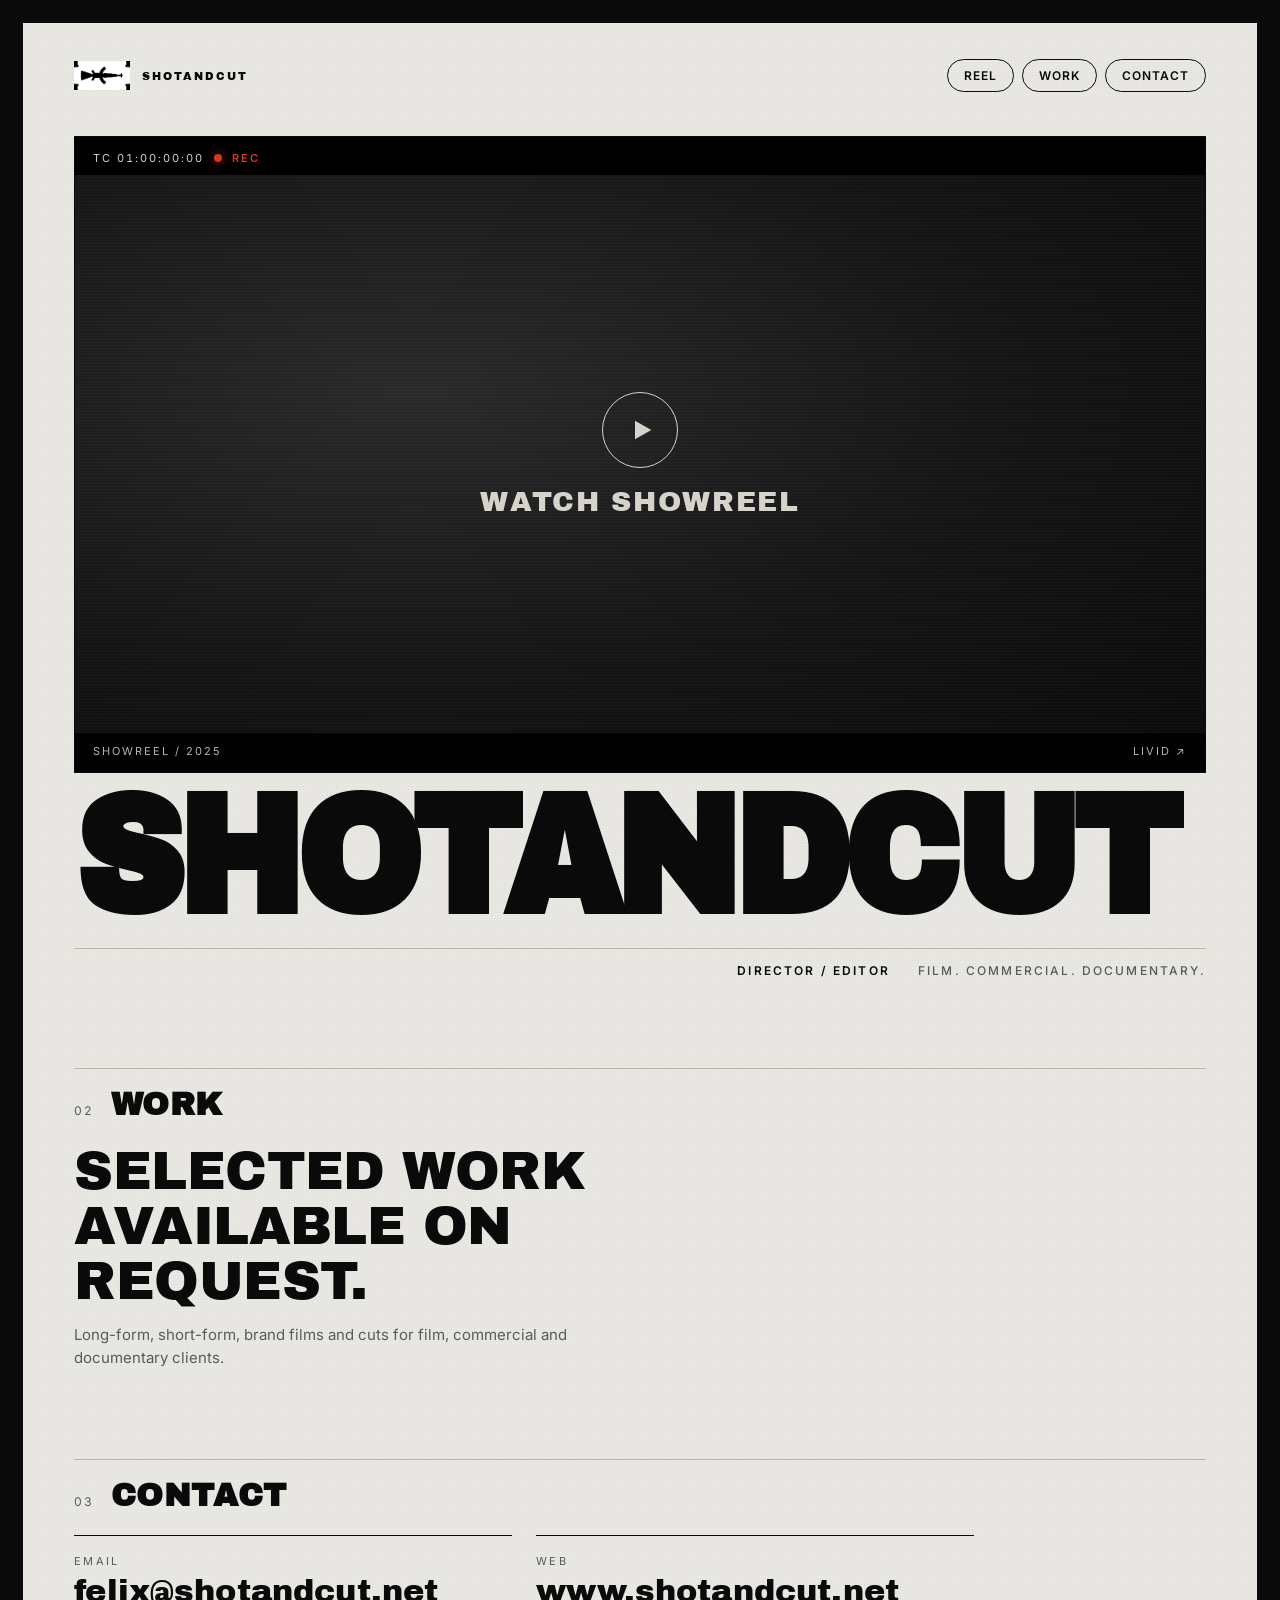
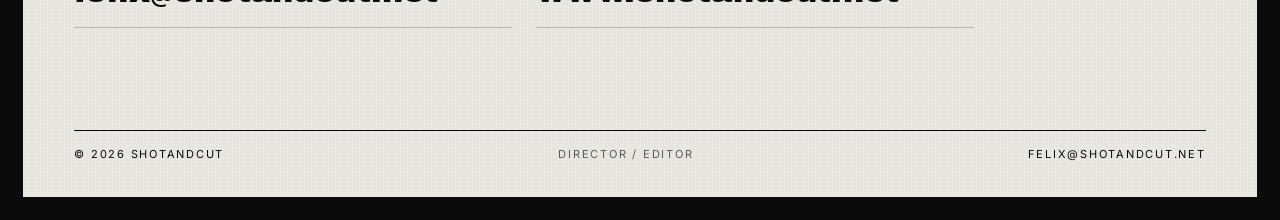
==== index.html @ 20fcffe7 "Initial Shotandcut showreel site" ====
<!DOCTYPE html>
<html lang="en">
<head>
  <meta charset="UTF-8" />
  <meta http-equiv="X-UA-Compatible" content="IE=edge" />
  <meta name="viewport" content="width=device-width, initial-scale=1.0" />

  <title>SHOTANDCUT — Director / Editor</title>
  <meta name="description" content="Shotandcut — director and editor. Film, commercial, and documentary work by Felix. Showreel and selected work available on request." />
  <meta name="author" content="Shotandcut" />
  <meta name="keywords" content="Shotandcut, director, editor, film editor, commercial, documentary, showreel, Felix, post production" />
  <meta name="theme-color" content="#0a0a0a" />

  <!-- Open Graph -->
  <meta property="og:type" content="website" />
  <meta property="og:title" content="SHOTANDCUT — Director / Editor" />
  <meta property="og:description" content="Director and editor. Film. Commercial. Documentary. Watch the showreel." />
  <meta property="og:url" content="https://shotandcut.net" />
  <meta property="og:site_name" content="Shotandcut" />
  <meta property="og:image" content="https://shotandcut.net/assets/shotandcut-stencil.jpg" />

  <!-- Twitter -->
  <meta name="twitter:card" content="summary_large_image" />
  <meta name="twitter:title" content="SHOTANDCUT — Director / Editor" />
  <meta name="twitter:description" content="Director and editor. Film. Commercial. Documentary." />
  <meta name="twitter:image" content="https://shotandcut.net/assets/shotandcut-stencil.jpg" />

  <link rel="canonical" href="https://shotandcut.net/" />
  <link rel="icon" type="image/svg+xml" href="data:image/svg+xml;utf8,<svg xmlns='http://www.w3.org/2000/svg' viewBox='0 0 32 32'><rect width='32' height='32' fill='%230a0a0a'/><text x='16' y='22' text-anchor='middle' font-family='Helvetica,Arial,sans-serif' font-weight='900' font-size='18' fill='%23e9e7e2'>S</text></svg>" />

  <!-- Fonts: Archivo Black for the giant headline, Inter for UI/body -->
  <link rel="preconnect" href="https://fonts.googleapis.com" />
  <link rel="preconnect" href="https://fonts.gstatic.com" crossorigin />
  <link href="https://fonts.googleapis.com/css2?family=Archivo+Black&family=Inter:wght@400;500;600&display=swap" rel="stylesheet" />

  <link rel="stylesheet" href="styles.css" />
</head>
<body>
  <a class="skip-link" href="#main">Skip to content</a>

  <!-- Outer black frame; inner pale canvas. -->
  <div class="frame">
    <div class="canvas">

      <header class="topbar" role="banner">
        <a class="brand" href="#top" aria-label="Shotandcut — home">
          <img src="assets/shotandcut-stencil.jpg" alt="Shotandcut stencil mark" class="brand-mark" />
          <span class="brand-text" aria-hidden="true">SHOTANDCUT</span>
        </a>

        <nav class="nav" aria-label="Primary">
          <a class="pill" href="#reel">Reel</a>
          <a class="pill" href="#work">Work</a>
          <a class="pill" href="#contact">Contact</a>
        </nav>
      </header>

      <main id="main">

        <!-- Hero / reel panel -->
        <section id="reel" class="reel" aria-label="Showreel">
          <a class="reel-panel" href="https://livid.com/watch/T2FL54Derqdy" target="_blank" rel="noopener noreferrer" aria-label="Watch the Shotandcut showreel on Livid">
            <div class="reel-grain" aria-hidden="true"></div>
            <div class="reel-meta" aria-hidden="true">
              <span class="reel-tc">TC 01:00:00:00</span>
              <span class="reel-dot"></span>
              <span class="reel-label">REC</span>
            </div>

            <div class="reel-center" aria-hidden="true">
              <span class="play-mark">
                <svg viewBox="0 0 24 24" width="28" height="28" aria-hidden="true">
                  <path d="M6 4 L20 12 L6 20 Z" fill="currentColor"/>
                </svg>
              </span>
              <span class="reel-cta">Watch showreel</span>
            </div>

            <div class="reel-footer" aria-hidden="true">
              <span>SHOWREEL / 2025</span>
              <span>LIVID ↗</span>
            </div>
          </a>
        </section>

        <!-- Massive typographic block -->
        <section class="type-block" aria-labelledby="bigtype">
          <h1 id="bigtype" class="bigtype" aria-label="Shotandcut">
            <span class="bigtype-line">SHOTANDCUT</span>
          </h1>
          <div class="taglines">
            <p class="role">Director / Editor</p>
            <p class="disciplines">Film. Commercial. Documentary.</p>
          </div>
        </section>

        <!-- Work -->
        <section id="work" class="work" aria-labelledby="work-h">
          <div class="section-head">
            <span class="section-num">02</span>
            <h2 id="work-h" class="section-title">Work</h2>
          </div>
          <p class="work-copy">
            Selected work available on request.
          </p>
          <p class="work-sub">
            Long-form, short-form, brand films and cuts for film, commercial and documentary clients.
          </p>
        </section>

        <!-- Contact -->
        <section id="contact" class="contact" aria-labelledby="contact-h">
          <div class="section-head">
            <span class="section-num">03</span>
            <h2 id="contact-h" class="section-title">Contact</h2>
          </div>

          <div class="contact-grid">
            <a class="contact-link" href="mailto:felix@shotandcut.net">
              <span class="contact-label">Email</span>
              <span class="contact-value">felix@shotandcut.net</span>
            </a>
            <a class="contact-link" href="https://www.shotandcut.net" rel="noopener">
              <span class="contact-label">Web</span>
              <span class="contact-value">www.shotandcut.net</span>
            </a>
          </div>
        </section>

      </main>

      <footer class="footbar" role="contentinfo">
        <span>© <span id="yr">2025</span> Shotandcut</span>
        <span class="foot-mid">Director / Editor</span>
        <span>felix@shotandcut.net</span>
      </footer>

    </div>
  </div>

  <script>
    document.getElementById('yr').textContent = new Date().getFullYear();
  </script>
</body>
</html>
---- styles.css ----
/* ============================================================
   SHOTANDCUT — director/editor showreel landing
   Stark editorial. Black frame, pale-grey canvas, oversized type.
   ============================================================ */

:root {
  --bg-frame: #0a0a0a;        /* outer black frame */
  --bg-canvas: #e9e7e2;       /* pale grey/bone inner canvas */
  --ink: #0a0a0a;             /* primary type */
  --ink-soft: #2c2c2c;
  --ink-mute: #5a5a58;
  --rule: #b9b6ad;            /* hairline dividers on canvas */
  --reel-bg: #161616;
  --reel-ink: #d6d3cb;
  --accent: #d23a1a;          /* sparing red — REC / cinematic accent */

  --pad-x: clamp(20px, 4vw, 56px);
  --pad-y: clamp(18px, 3vw, 36px);

  --font-display: "Archivo Black", "Helvetica Neue", Helvetica, Arial, sans-serif;
  --font-body: "Inter", "Helvetica Neue", Helvetica, Arial, sans-serif;
}

* { box-sizing: border-box; }

html, body {
  margin: 0;
  padding: 0;
  background: var(--bg-frame);
  color: var(--ink);
  font-family: var(--font-body);
  -webkit-font-smoothing: antialiased;
  -moz-osx-font-smoothing: grayscale;
  text-rendering: optimizeLegibility;
}

img { display: block; max-width: 100%; height: auto; }

a { color: inherit; text-decoration: none; }

.skip-link {
  position: absolute;
  left: -9999px;
  top: 0;
  background: var(--ink);
  color: #fff;
  padding: 10px 14px;
  z-index: 100;
}
.skip-link:focus { left: 16px; top: 16px; }

/* ------------------------------------------------------------
   Frame + canvas
   ------------------------------------------------------------ */
.frame {
  min-height: 100vh;
  padding: clamp(12px, 1.8vw, 24px);
  background: var(--bg-frame);
}

.canvas {
  background: var(--bg-canvas);
  min-height: calc(100vh - 2 * clamp(12px, 1.8vw, 24px));
  padding: var(--pad-y) var(--pad-x);
  position: relative;
  overflow: hidden;
}

/* Subtle paper grain on the canvas */
.canvas::before {
  content: "";
  position: absolute;
  inset: 0;
  pointer-events: none;
  opacity: 0.06;
  background-image: radial-gradient(rgba(0,0,0,0.6) 1px, transparent 1px);
  background-size: 3px 3px;
  mix-blend-mode: multiply;
}

/* ------------------------------------------------------------
   Top bar
   ------------------------------------------------------------ */
.topbar {
  display: flex;
  justify-content: space-between;
  align-items: center;
  gap: 16px;
  position: relative;
  z-index: 2;
}

.brand {
  display: inline-flex;
  align-items: center;
  gap: 12px;
}

.brand-mark {
  width: 56px;
  height: auto;
  display: block;
  filter: invert(1); /* image is white-on-black; invert to black-on-canvas */
}

.brand-text {
  font-family: var(--font-display);
  font-size: 11px;
  letter-spacing: 0.18em;
  color: var(--ink);
}

.nav {
  display: inline-flex;
  gap: 8px;
}

.pill {
  display: inline-flex;
  align-items: center;
  padding: 8px 16px;
  border: 1px solid var(--ink);
  border-radius: 999px;
  font-size: 12px;
  letter-spacing: 0.08em;
  text-transform: uppercase;
  font-weight: 600;
  color: var(--ink);
  background: transparent;
  transition: background 160ms ease, color 160ms ease;
}
.pill:hover, .pill:focus-visible {
  background: var(--ink);
  color: var(--bg-canvas);
  outline: none;
}

/* ------------------------------------------------------------
   Reel / hero panel
   ------------------------------------------------------------ */
.reel {
  margin-top: clamp(24px, 4vw, 44px);
  position: relative;
  z-index: 2;
}

.reel-panel {
  position: relative;
  display: block;
  width: 100%;
  aspect-ratio: 16 / 9;
  background:
    radial-gradient(ellipse at 30% 40%, #2a2a2a 0%, #141414 55%, #0a0a0a 100%);
  color: var(--reel-ink);
  overflow: hidden;
  border: 1px solid var(--ink);
  transition: transform 220ms ease;
}
.reel-panel:hover { transform: translateY(-2px); }
.reel-panel:focus-visible { outline: 2px solid var(--accent); outline-offset: 4px; }

/* Film-frame letterbox bars */
.reel-panel::before,
.reel-panel::after {
  content: "";
  position: absolute;
  left: 0; right: 0;
  height: 6%;
  background: #000;
  z-index: 3;
}
.reel-panel::before { top: 0; }
.reel-panel::after { bottom: 0; }

.reel-grain {
  position: absolute;
  inset: 0;
  background-image:
    repeating-linear-gradient(0deg,
      rgba(255,255,255,0.025) 0,
      rgba(255,255,255,0.025) 1px,
      transparent 1px,
      transparent 3px);
  pointer-events: none;
  z-index: 2;
}

.reel-meta {
  position: absolute;
  top: 14px;
  left: 18px;
  z-index: 4;
  display: inline-flex;
  align-items: center;
  gap: 10px;
  font-family: var(--font-body);
  font-size: 11px;
  letter-spacing: 0.18em;
  color: var(--reel-ink);
  text-transform: uppercase;
}
.reel-tc { font-variant-numeric: tabular-nums; }
.reel-dot {
  width: 8px; height: 8px; border-radius: 50%;
  background: var(--accent);
  box-shadow: 0 0 12px rgba(210, 58, 26, 0.7);
  animation: pulse 1.6s ease-in-out infinite;
}
@keyframes pulse {
  0%, 100% { opacity: 1; }
  50% { opacity: 0.35; }
}
.reel-label { color: var(--accent); font-weight: 600; }

.reel-center {
  position: absolute;
  inset: 0;
  z-index: 4;
  display: flex;
  flex-direction: column;
  align-items: center;
  justify-content: center;
  gap: 18px;
  text-align: center;
  padding: 24px;
}

.play-mark {
  display: inline-flex;
  align-items: center;
  justify-content: center;
  width: 76px;
  height: 76px;
  border-radius: 50%;
  border: 1.5px solid var(--reel-ink);
  color: var(--reel-ink);
  transition: background 200ms ease, color 200ms ease, transform 200ms ease;
}
.reel-panel:hover .play-mark {
  background: var(--reel-ink);
  color: var(--reel-bg);
  transform: scale(1.04);
}
.play-mark svg { margin-left: 4px; }

.reel-cta {
  font-family: var(--font-display);
  font-size: clamp(18px, 2.2vw, 28px);
  letter-spacing: 0.06em;
  color: var(--reel-ink);
  text-transform: uppercase;
}

.reel-footer {
  position: absolute;
  bottom: 14px;
  left: 18px;
  right: 18px;
  z-index: 4;
  display: flex;
  justify-content: space-between;
  font-size: 11px;
  letter-spacing: 0.18em;
  text-transform: uppercase;
  color: var(--reel-ink);
  opacity: 0.85;
}

/* ------------------------------------------------------------
   Oversized type block
   ------------------------------------------------------------ */
.type-block {
  margin-top: clamp(18px, 2.5vw, 28px);
  position: relative;
  z-index: 2;
}

.bigtype {
  font-family: var(--font-display);
  /* Fluid: full word fits the canvas width.
     SHOTANDCUT = 10 chars. Tuned with letter-spacing so it touches the edges. */
  font-size: clamp(40px, 11.8vw, 200px);
  line-height: 0.86;
  letter-spacing: -0.045em;
  margin: 0;
  color: var(--ink);
  text-transform: uppercase;
  /* slight vertical stretch for a condensed/cinematic feel */
  transform: scaleY(1.12);
  transform-origin: left bottom;
  white-space: nowrap;
}

.bigtype-line { display: block; }

.taglines {
  margin-top: clamp(10px, 1.5vw, 18px);
  display: flex;
  justify-content: flex-end;
  gap: 28px;
  flex-wrap: wrap;
  border-top: 1px solid var(--rule);
  padding-top: 14px;
}
.role,
.disciplines {
  margin: 0;
  font-size: 12px;
  letter-spacing: 0.18em;
  text-transform: uppercase;
  color: var(--ink);
  font-weight: 600;
}
.disciplines { color: var(--ink-mute); font-weight: 500; }

/* ------------------------------------------------------------
   Section heads (Work, Contact)
   ------------------------------------------------------------ */
.section-head {
  display: flex;
  align-items: baseline;
  gap: 16px;
  border-top: 1px solid var(--rule);
  padding-top: 18px;
  margin-bottom: 22px;
}
.section-num {
  font-family: var(--font-body);
  font-size: 12px;
  letter-spacing: 0.18em;
  color: var(--ink-mute);
  font-variant-numeric: tabular-nums;
}
.section-title {
  font-family: var(--font-display);
  font-size: clamp(22px, 2.6vw, 32px);
  letter-spacing: 0.02em;
  margin: 0;
  text-transform: uppercase;
}

/* Work */
.work {
  margin-top: clamp(48px, 7vw, 96px);
  position: relative;
  z-index: 2;
}
.work-copy {
  font-family: var(--font-display);
  font-size: clamp(28px, 4.2vw, 56px);
  line-height: 1.02;
  letter-spacing: -0.01em;
  margin: 0 0 14px 0;
  text-transform: uppercase;
  max-width: 18ch;
}
.work-sub {
  margin: 0;
  font-size: 15px;
  line-height: 1.55;
  color: var(--ink-mute);
  max-width: 56ch;
}

/* Contact */
.contact {
  margin-top: clamp(48px, 7vw, 96px);
  position: relative;
  z-index: 2;
}
.contact-grid {
  display: grid;
  grid-template-columns: 1fr 1fr;
  gap: 24px;
  max-width: 900px;
}
.contact-link {
  display: flex;
  flex-direction: column;
  gap: 6px;
  padding: 18px 0;
  border-top: 1px solid var(--ink);
  border-bottom: 1px solid var(--rule);
  transition: background 160ms ease, padding 160ms ease;
}
.contact-link:hover {
  background: var(--ink);
  color: var(--bg-canvas);
  padding-left: 14px;
  padding-right: 14px;
}
.contact-label {
  font-size: 11px;
  letter-spacing: 0.2em;
  text-transform: uppercase;
  color: var(--ink-mute);
}
.contact-link:hover .contact-label { color: var(--bg-canvas); }
.contact-value {
  font-family: var(--font-display);
  font-size: clamp(20px, 2.6vw, 32px);
  letter-spacing: 0.005em;
  word-break: break-all;
}

/* ------------------------------------------------------------
   Footer
   ------------------------------------------------------------ */
.footbar {
  margin-top: clamp(56px, 8vw, 120px);
  border-top: 1px solid var(--ink);
  padding-top: 16px;
  display: flex;
  justify-content: space-between;
  gap: 16px;
  font-size: 11px;
  letter-spacing: 0.16em;
  text-transform: uppercase;
  color: var(--ink);
  position: relative;
  z-index: 2;
}
.foot-mid { color: var(--ink-mute); }

/* ------------------------------------------------------------
   Responsive
   ------------------------------------------------------------ */
@media (max-width: 720px) {
  .brand-mark { width: 44px; }
  .brand-text { display: none; }

  .nav { gap: 6px; }
  .pill { padding: 7px 12px; font-size: 11px; }

  .taglines { justify-content: flex-start; gap: 18px; }

  .contact-grid { grid-template-columns: 1fr; gap: 12px; }

  .footbar { flex-direction: column; gap: 6px; }
  .foot-mid { order: 3; }

  .reel-meta, .reel-footer { font-size: 10px; }
}

@media (prefers-reduced-motion: reduce) {
  *, *::before, *::after {
    animation-duration: 0.001ms !important;
    animation-iteration-count: 1 !important;
    transition-duration: 0.001ms !important;
  }
}
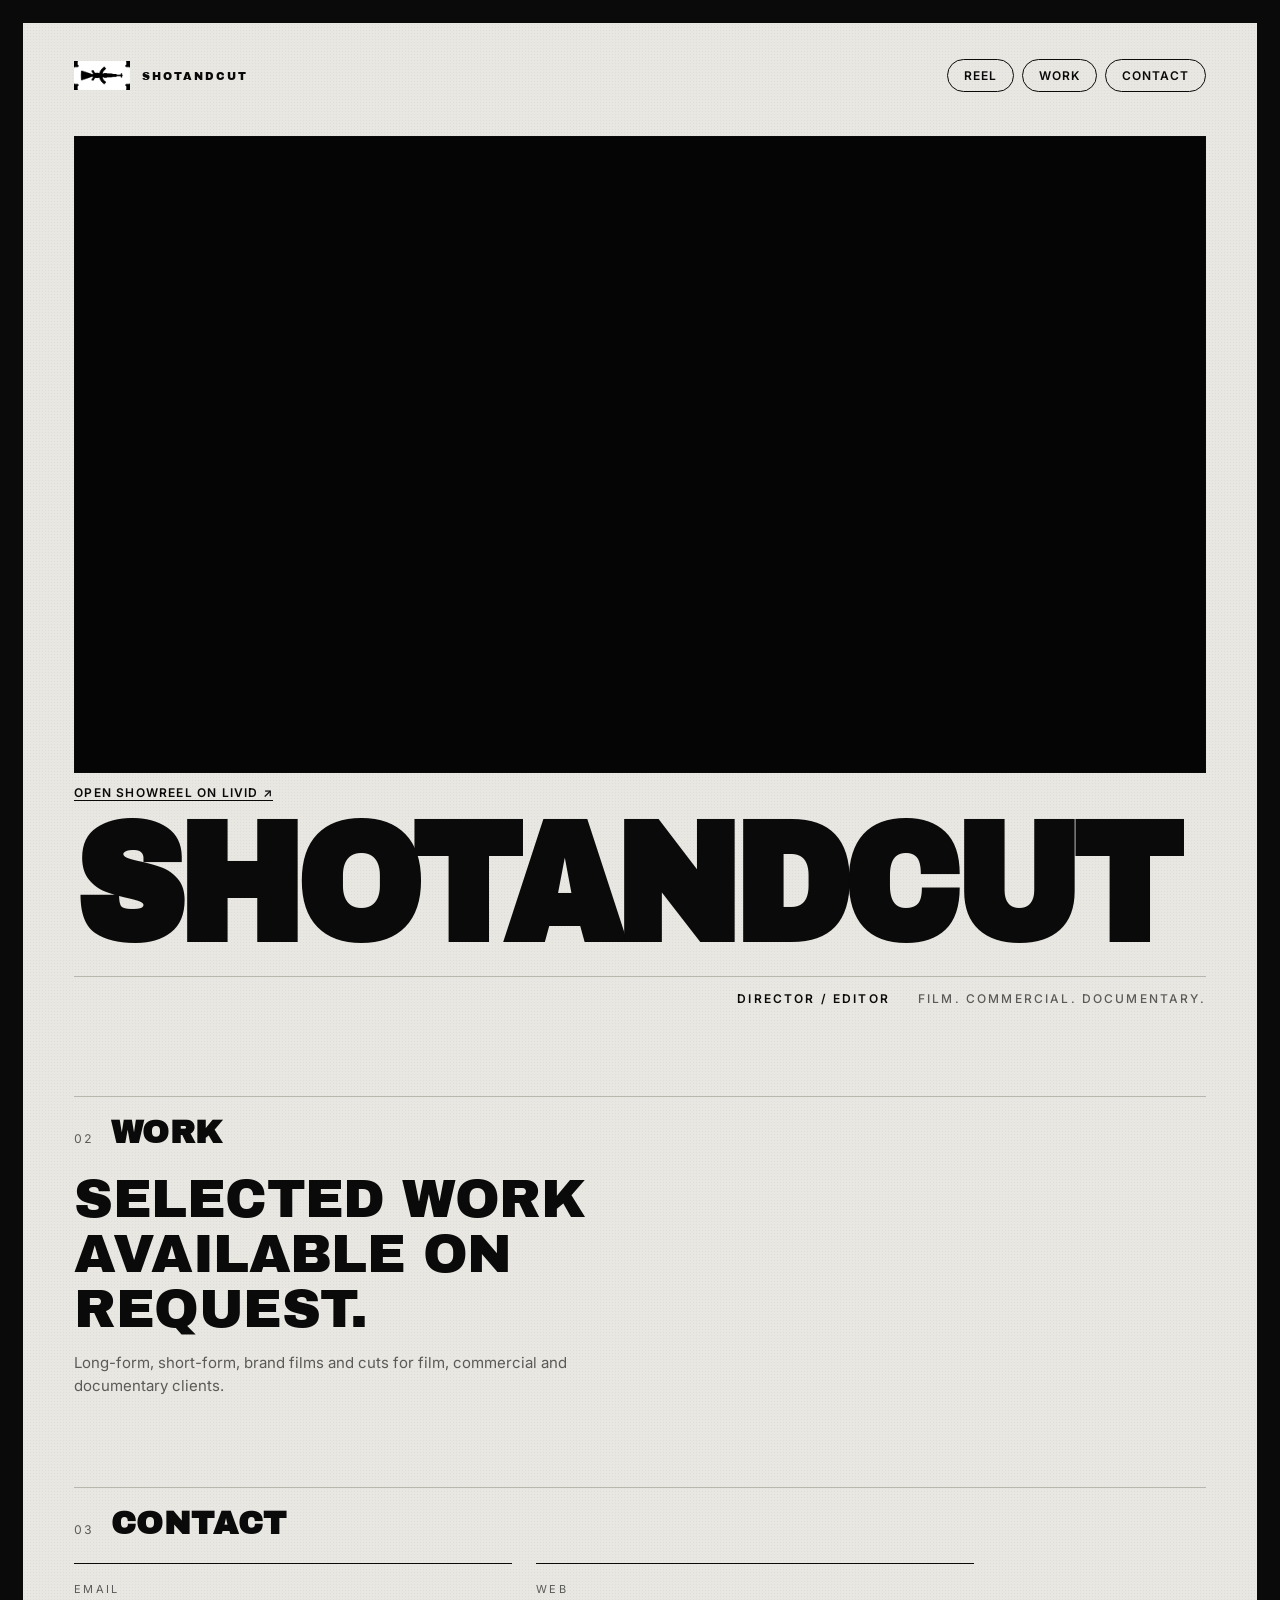
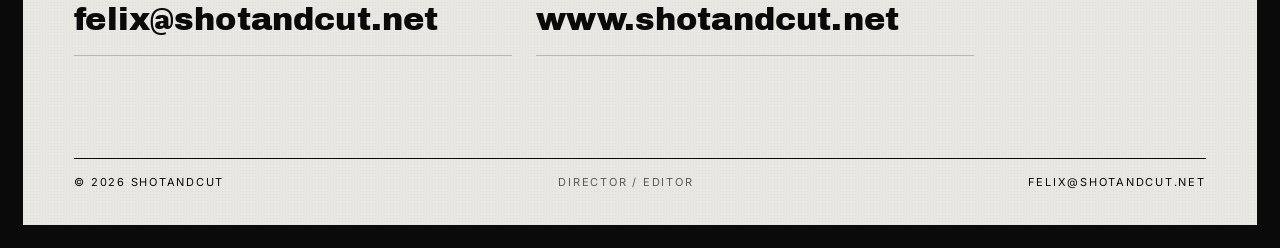
==== commit deb29669: "Embed Livid showreel player" ====
--- a/index.html
+++ b/index.html
@@ -59,27 +59,18 @@
 
         <!-- Hero / reel panel -->
         <section id="reel" class="reel" aria-label="Showreel">
-          <a class="reel-panel" href="https://livid.com/watch/T2FL54Derqdy" target="_blank" rel="noopener noreferrer" aria-label="Watch the Shotandcut showreel on Livid">
-            <div class="reel-grain" aria-hidden="true"></div>
-            <div class="reel-meta" aria-hidden="true">
-              <span class="reel-tc">TC 01:00:00:00</span>
-              <span class="reel-dot"></span>
-              <span class="reel-label">REC</span>
-            </div>
-
-            <div class="reel-center" aria-hidden="true">
-              <span class="play-mark">
-                <svg viewBox="0 0 24 24" width="28" height="28" aria-hidden="true">
-                  <path d="M6 4 L20 12 L6 20 Z" fill="currentColor"/>
-                </svg>
-              </span>
-              <span class="reel-cta">Watch showreel</span>
-            </div>
-
-            <div class="reel-footer" aria-hidden="true">
-              <span>SHOWREEL / 2025</span>
-              <span>LIVID ↗</span>
-            </div>
+          <div class="reel-panel" aria-label="Embedded Shotandcut showreel">
+            <iframe
+              class="reel-iframe"
+              src="https://livid.com/embed/T2FL54Derqdy?transparent=0&playsinline=1"
+              title="Shotandcut showreel on Livid"
+              loading="eager"
+              allow="autoplay; fullscreen; picture-in-picture; encrypted-media"
+              allowfullscreen
+            ></iframe>
+          </div>
+          <a class="reel-fallback" href="https://livid.com/watch/T2FL54Derqdy" target="_blank" rel="noopener noreferrer">
+            Open showreel on Livid ↗
           </a>
         </section>
 
--- a/styles.css
+++ b/styles.css
@@ -149,121 +149,32 @@
   display: block;
   width: 100%;
   aspect-ratio: 16 / 9;
-  background:
-    radial-gradient(ellipse at 30% 40%, #2a2a2a 0%, #141414 55%, #0a0a0a 100%);
+  background: #050505;
   color: var(--reel-ink);
   overflow: hidden;
   border: 1px solid var(--ink);
-  transition: transform 220ms ease;
-}
-.reel-panel:hover { transform: translateY(-2px); }
+}
 .reel-panel:focus-visible { outline: 2px solid var(--accent); outline-offset: 4px; }
 
-/* Film-frame letterbox bars */
-.reel-panel::before,
-.reel-panel::after {
-  content: "";
-  position: absolute;
-  left: 0; right: 0;
-  height: 6%;
-  background: #000;
-  z-index: 3;
-}
-.reel-panel::before { top: 0; }
-.reel-panel::after { bottom: 0; }
-
-.reel-grain {
+.reel-iframe {
   position: absolute;
   inset: 0;
-  background-image:
-    repeating-linear-gradient(0deg,
-      rgba(255,255,255,0.025) 0,
-      rgba(255,255,255,0.025) 1px,
-      transparent 1px,
-      transparent 3px);
-  pointer-events: none;
-  z-index: 2;
-}
-
-.reel-meta {
-  position: absolute;
-  top: 14px;
-  left: 18px;
-  z-index: 4;
+  width: 100%;
+  height: 100%;
+  border: 0;
+  background: #050505;
+}
+
+.reel-fallback {
   display: inline-flex;
-  align-items: center;
-  gap: 10px;
-  font-family: var(--font-body);
-  font-size: 11px;
-  letter-spacing: 0.18em;
-  color: var(--reel-ink);
-  text-transform: uppercase;
-}
-.reel-tc { font-variant-numeric: tabular-nums; }
-.reel-dot {
-  width: 8px; height: 8px; border-radius: 50%;
-  background: var(--accent);
-  box-shadow: 0 0 12px rgba(210, 58, 26, 0.7);
-  animation: pulse 1.6s ease-in-out infinite;
-}
-@keyframes pulse {
-  0%, 100% { opacity: 1; }
-  50% { opacity: 0.35; }
-}
-.reel-label { color: var(--accent); font-weight: 600; }
-
-.reel-center {
-  position: absolute;
-  inset: 0;
-  z-index: 4;
-  display: flex;
-  flex-direction: column;
-  align-items: center;
-  justify-content: center;
-  gap: 18px;
-  text-align: center;
-  padding: 24px;
-}
-
-.play-mark {
-  display: inline-flex;
-  align-items: center;
-  justify-content: center;
-  width: 76px;
-  height: 76px;
-  border-radius: 50%;
-  border: 1.5px solid var(--reel-ink);
-  color: var(--reel-ink);
-  transition: background 200ms ease, color 200ms ease, transform 200ms ease;
-}
-.reel-panel:hover .play-mark {
-  background: var(--reel-ink);
-  color: var(--reel-bg);
-  transform: scale(1.04);
-}
-.play-mark svg { margin-left: 4px; }
-
-.reel-cta {
-  font-family: var(--font-display);
-  font-size: clamp(18px, 2.2vw, 28px);
-  letter-spacing: 0.06em;
-  color: var(--reel-ink);
-  text-transform: uppercase;
-}
-
-.reel-footer {
-  position: absolute;
-  bottom: 14px;
-  left: 18px;
-  right: 18px;
-  z-index: 4;
-  display: flex;
-  justify-content: space-between;
-  font-size: 11px;
-  letter-spacing: 0.18em;
-  text-transform: uppercase;
-  color: var(--reel-ink);
-  opacity: 0.85;
+  width: max-content;
+  margin-top: 12px;
+  font-size: 12px;
+  letter-spacing: 0.1em;
+  text-transform: uppercase;
+  font-weight: 600;
+  color: var(--ink);
+  border-bottom: 1px solid currentColor;
 }
 
 /* ------------------------------------------------------------
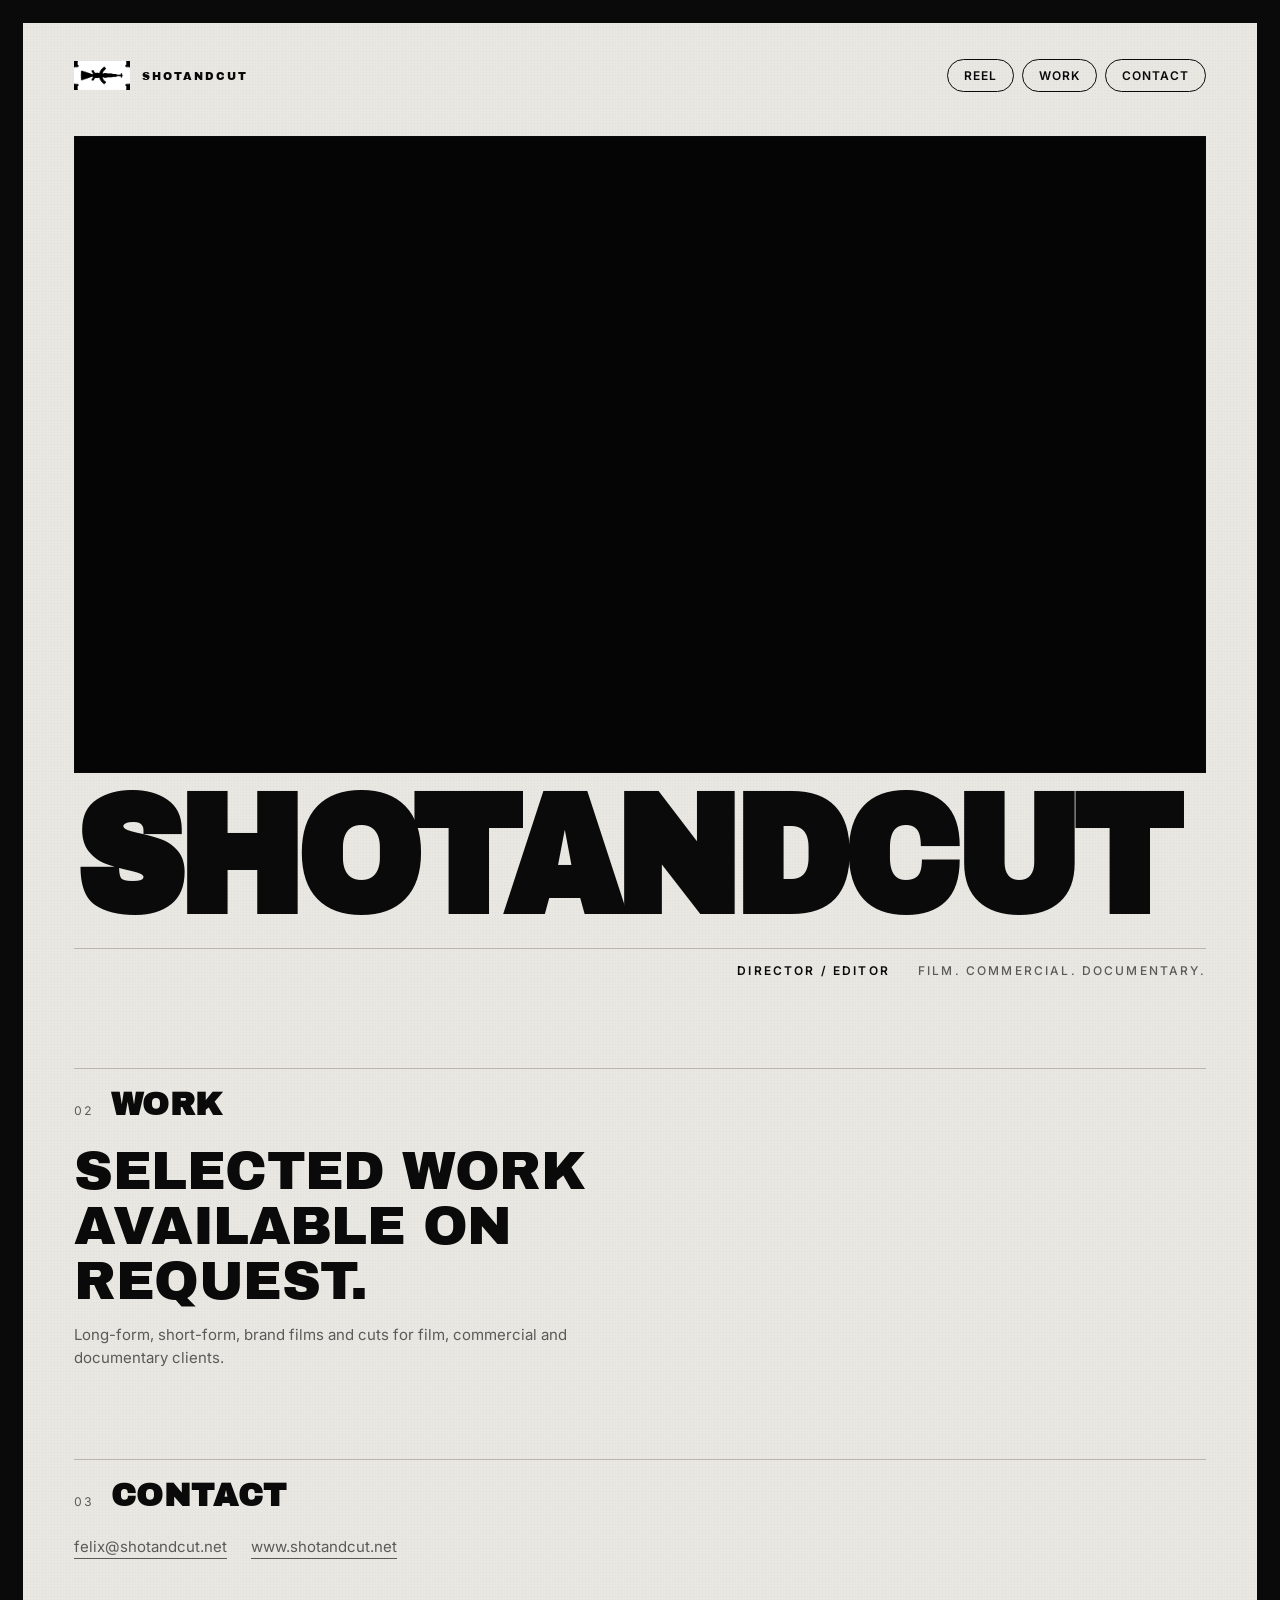
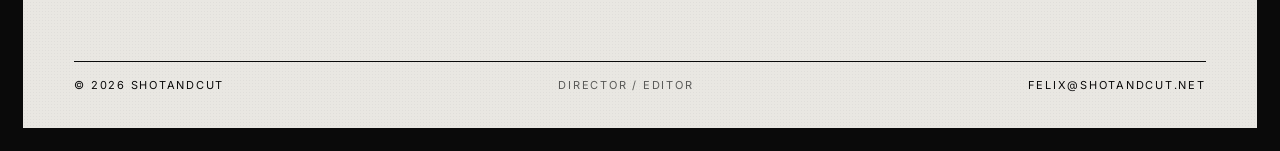
==== commit 722a44fc: "Refine contact links and remove Livid fallback" ====
--- a/index.html
+++ b/index.html
@@ -69,9 +69,6 @@
               allowfullscreen
             ></iframe>
           </div>
-          <a class="reel-fallback" href="https://livid.com/watch/T2FL54Derqdy" target="_blank" rel="noopener noreferrer">
-            Open showreel on Livid ↗
-          </a>
         </section>
 
         <!-- Massive typographic block -->
@@ -107,14 +104,8 @@
           </div>
 
           <div class="contact-grid">
-            <a class="contact-link" href="mailto:felix@shotandcut.net">
-              <span class="contact-label">Email</span>
-              <span class="contact-value">felix@shotandcut.net</span>
-            </a>
-            <a class="contact-link" href="https://www.shotandcut.net" rel="noopener">
-              <span class="contact-label">Web</span>
-              <span class="contact-value">www.shotandcut.net</span>
-            </a>
+            <a class="contact-link" href="mailto:felix@shotandcut.net">felix@shotandcut.net</a>
+            <a class="contact-link" href="https://www.shotandcut.net" rel="noopener">www.shotandcut.net</a>
           </div>
         </section>
 
--- a/styles.css
+++ b/styles.css
@@ -165,18 +165,6 @@
   background: #050505;
 }
 
-.reel-fallback {
-  display: inline-flex;
-  width: max-content;
-  margin-top: 12px;
-  font-size: 12px;
-  letter-spacing: 0.1em;
-  text-transform: uppercase;
-  font-weight: 600;
-  color: var(--ink);
-  border-bottom: 1px solid currentColor;
-}
-
 /* ------------------------------------------------------------
    Oversized type block
    ------------------------------------------------------------ */
@@ -280,38 +268,26 @@
   z-index: 2;
 }
 .contact-grid {
-  display: grid;
-  grid-template-columns: 1fr 1fr;
-  gap: 24px;
-  max-width: 900px;
+  display: flex;
+  flex-wrap: wrap;
+  gap: 10px 24px;
+  max-width: 56ch;
+  font-size: 15px;
+  line-height: 1.55;
+  color: var(--ink-mute);
 }
 .contact-link {
-  display: flex;
-  flex-direction: column;
-  gap: 6px;
-  padding: 18px 0;
-  border-top: 1px solid var(--ink);
-  border-bottom: 1px solid var(--rule);
-  transition: background 160ms ease, padding 160ms ease;
+  display: inline;
+  color: inherit;
+  font-family: var(--font-body);
+  font-size: inherit;
+  line-height: inherit;
+  font-weight: 400;
+  letter-spacing: 0;
+  border-bottom: 1px solid currentColor;
 }
 .contact-link:hover {
-  background: var(--ink);
-  color: var(--bg-canvas);
-  padding-left: 14px;
-  padding-right: 14px;
-}
-.contact-label {
-  font-size: 11px;
-  letter-spacing: 0.2em;
-  text-transform: uppercase;
-  color: var(--ink-mute);
-}
-.contact-link:hover .contact-label { color: var(--bg-canvas); }
-.contact-value {
-  font-family: var(--font-display);
-  font-size: clamp(20px, 2.6vw, 32px);
-  letter-spacing: 0.005em;
-  word-break: break-all;
+  color: var(--ink);
 }
 
 /* ------------------------------------------------------------
@@ -345,12 +321,11 @@
 
   .taglines { justify-content: flex-start; gap: 18px; }
 
-  .contact-grid { grid-template-columns: 1fr; gap: 12px; }
+  .contact-grid { flex-direction: column; gap: 6px; }
 
   .footbar { flex-direction: column; gap: 6px; }
   .foot-mid { order: 3; }
 
-  .reel-meta, .reel-footer { font-size: 10px; }
 }
 
 @media (prefers-reduced-motion: reduce) {
